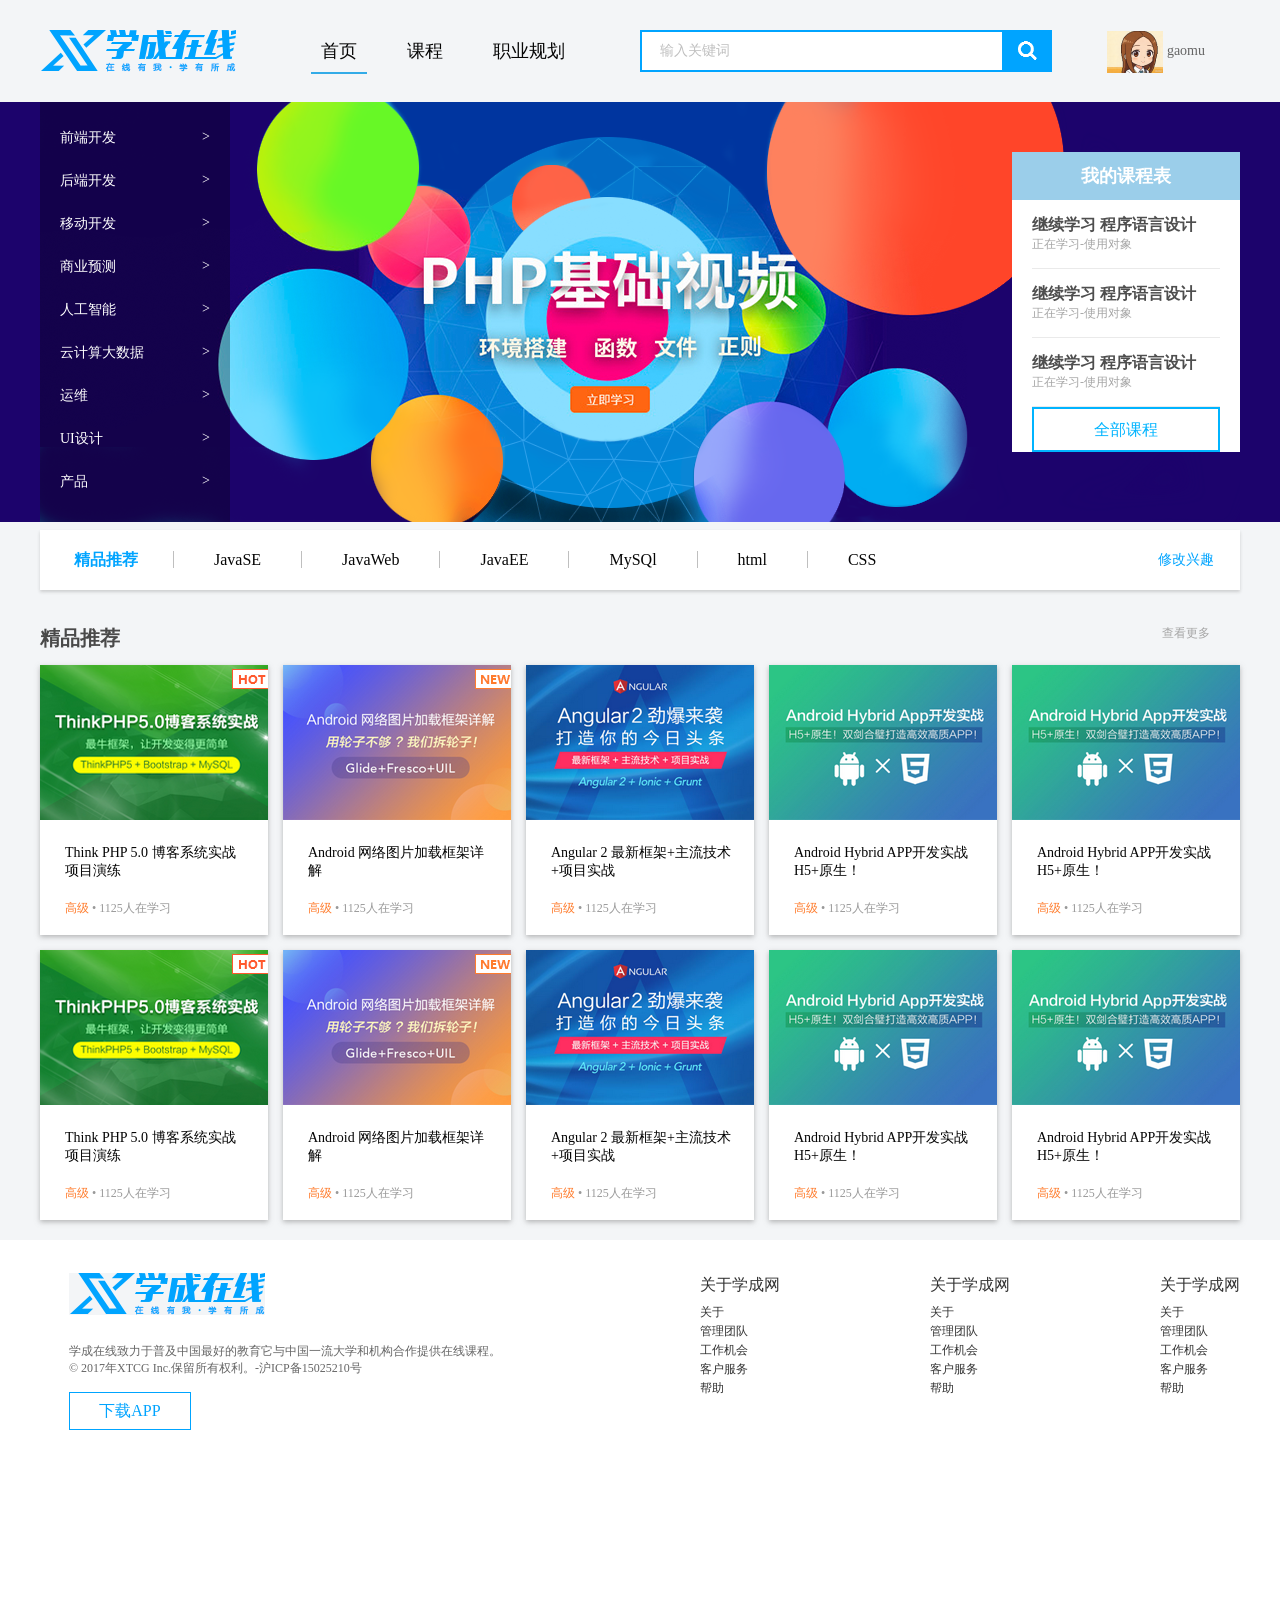
==== index.html @ fb97bf6c "第一次上传" ====
<!DOCTYPE html>
<html lang="en">

<head>
    <meta charset="UTF-8">
    <meta name="viewport" content="width=device-width, initial-scale=1.0">
    <title>XueCheng Website</title>
    <link rel="stylesheet" href="style.css">
</head>

<body>
    <!-- 头部制作开始 -->
    <div class="header w">
        <!-- logo部分 -->
        <div class="logo">
            <img src="image/Logo.png" alt="">
        </div>

        <!-- 导航栏部分 -->
        <div class="nav">
            <ul>
                <li><a href="#" class="underScore">首页</a></li>
                <li><a href="#">课程</a></li>
                <li><a href="#">职业规划</a></li>
            </ul>
        </div>

        <!-- 搜索栏部分 -->
        <div class="search">
            <input type="text" value="输入关键词">
            <button></button>
        </div>

        <!-- 用户部分 -->
        <div class="user">
            <img src="image/gaomu.png" alt="" style="vertical-align: middle;">
            gaomu
        </div>
    </div>
    <!-- 头部制作结束 -->

    <!-- banner部分开始 -->
    <div class="banner">
        <div class="w">
            <!-- subnav部分 -->
            <div class="subnav">
                <ul>
                    <li><a href="#">前端开发<span>&gt;</span></a></li>
                    <li><a href="#">后端开发<span>&gt;</span></a></li>
                    <li><a href="#">移动开发<span>&gt;</span></a></li>
                    <li><a href="#">商业预测<span>&gt;</span></a></li>
                    <li><a href="#">人工智能<span>&gt;</span></a></li>
                    <li><a href="#">云计算大数据<span>&gt;</span></a></li>
                    <li><a href="#">运维<span>&gt;</span></a></li>
                    <li><a href="#">UI设计<span>&gt;</span></a></li>
                    <li><a href="#">产品<span>&gt;</span></a></li>
                </ul>
            </div>

            <!-- course部分 -->
            <div class="course">
                <h2>我的课程表</h2>

                <div class="bd">
                    <ul>
                        <li>
                            <h4>继续学习 程序语言设计</h4>
                            <p>正在学习-使用对象</p>
                        </li>
                        <li>
                            <h4>继续学习 程序语言设计</h4>
                            <p>正在学习-使用对象</p>
                        </li>
                        <li>
                            <h4>继续学习 程序语言设计</h4>
                            <p>正在学习-使用对象</p>
                        </li>
                    </ul>

                    <a href="#">全部课程</a>
                </div>
            </div>
        </div>
    </div>
    <!-- banner部分结束 -->

    <!-- topPick部分开始-->
    <div class="goods w">
        <h3>精品推荐</h3>
        <ul>
            <li><a href="#" class="glowEffect">JavaSE</a></li>
            <li><a href="#" class="glowEffect">JavaWeb</a></li>
            <li><a href="#" class="glowEffect">JavaEE</a></li>
            <li><a href="#" class="glowEffect">MySQl</a></li>
            <li><a href="#" class="glowEffect">html</a></li>
            <li><a href="#" class="glowEffect">CSS</a></li>
        </ul>

        <a href="#" class="mod glowEffect">修改兴趣</a>
    </div>
    <!-- topPick部分结束 -->

    <!-- box核心内容开始 -->
    <div class="box w">
        <div class="box-head">
            <h3>精品推荐</h3>
            <a href="#">查看更多</a>
        </div>

        <div class="box-bd">
            <ul>
                <li>
                    <img src="image/goods_03.png" alt="">
                    <h4>Think PHP 5.0 博客系统实战项目演练</h4>
                    <div class="info"><span>高级</span> • 1125人在学习</div>
                </li>
                <li>
                    <img src="image/goods_05.png" alt="">
                    <h4>Android 网络图片加载框架详解</h4>
                    <div class="info"><span>高级</span> • 1125人在学习</div>
                </li>
                <li>
                    <img src="image/goods_07.png" alt="">
                    <h4>Angular 2 最新框架+主流技术+项目实战</h4>
                    <div class="info"><span>高级</span> • 1125人在学习</div>
                </li>
                <li>
                    <img src="image/goods_09.png" alt="">
                    <h4>Android Hybrid APP开发实战 H5+原生！</h4>
                    <div class="info"><span>高级</span> • 1125人在学习</div>
                </li>
                <li>
                    <img src="image/goods_09.png" alt="">
                    <h4>Android Hybrid APP开发实战 H5+原生！</h4>
                    <div class="info"><span>高级</span> • 1125人在学习</div>
                </li>
                <li>
                    <img src="image/goods_03.png" alt="">
                    <h4>Think PHP 5.0 博客系统实战项目演练</h4>
                    <div class="info"><span>高级</span> • 1125人在学习</div>
                </li>
                <li>
                    <img src="image/goods_05.png" alt="">
                    <h4>Android 网络图片加载框架详解</h4>
                    <div class="info"><span>高级</span> • 1125人在学习</div>
                </li>
                <li>
                    <img src="image/goods_07.png" alt="">
                    <h4>Angular 2 最新框架+主流技术+项目实战</h4>
                    <div class="info"><span>高级</span> • 1125人在学习</div>
                </li>
                <li>
                    <img src="image/goods_09.png" alt="">
                    <h4>Android Hybrid APP开发实战 H5+原生！</h4>
                    <div class="info"><span>高级</span> • 1125人在学习</div>
                </li>
                <li>
                    <img src="image/goods_09.png" alt="">
                    <h4>Android Hybrid APP开发实战 H5+原生！</h4>
                    <div class="info"><span>高级</span> • 1125人在学习</div>
                </li>
            </ul>
        </div>
    </div>
    <!-- box核心内容结束 -->

    <!-- footer部分开始 -->
    <div class="footer">
        <div class="w">
            <div class="footerLeft">
                <img src="image/Logo.png" alt="">
                <p>学成在线致力于普及中国最好的教育它与中国一流大学和机构合作提供在线课程。<br>
                    © 2017年XTCG Inc.保留所有权利。-沪ICP备15025210号</p>
                <a href="#" class="glowEffect logo1">下载APP</a>
            </div>
            <div class="footerRight">
                <dl>
                    <dt>关于学成网</dt>
                    <dd><a href="#">关于</a></dd>
                    <dd><a href="#">管理团队</a></dd>
                    <dd><a href="#">工作机会</a></dd>
                    <dd><a href="#">客户服务</a></dd>
                    <dd><a href="#">帮助</a></dd>
                </dl>

                <dl>
                    <dt>关于学成网</dt>
                    <dd><a href="#">关于</a></dd>
                    <dd><a href="#">管理团队</a></dd>
                    <dd><a href="#">工作机会</a></dd>
                    <dd><a href="#">客户服务</a></dd>
                    <dd><a href="#">帮助</a></dd>
                </dl>

                <dl>
                    <dt>关于学成网</dt>
                    <dd><a href="#">关于</a></dd>
                    <dd><a href="#">管理团队</a></dd>
                    <dd><a href="#">工作机会</a></dd>
                    <dd><a href="#">客户服务</a></dd>
                    <dd><a href="#">帮助</a></dd>
                </dl>
            </div>
        </div>
    </div>



</body>

</html>
---- style.css ----
* {
    margin: 0;
    padding: 0;
}

.w {
    width: 1200px;
    margin: auto;

}

body {
    background-color: #f3f5f7;
}

input {
    outline: none;
}

.underScore {
    border-bottom: 2px solid #32abe7;
}

.glowEffect:hover {
    color: #0c49ef;
}

/* .clearfix:before,
.clearfix:after {
    content: "";
    display: table;
}

.clearfix:after {
    clear: both;
}

.clearfix {
    *zoom: 1;
} */

li {
    list-style: none;
}

a {
    text-decoration: none;
}

/* 头部部分 */
.header {
    height: 42px;
    /* background-color: aqua; */
    margin: 30px auto;
}

/* logo部分 */
.logo {
    float: left;
    height: 42px;
    width: 196px;
}

/* 导航栏部分 */
.nav {
    float: left;
    margin-left: 60px;
}

.nav ul li {
    float: left;
    margin: 0 15px;
}

.nav ul li a {
    display: block;
    height: 42px;
    padding: 0 10px;
    line-height: 42px;
    font-size: 18px;
    color: #050505;
}

.nav ul li a:hover {
    border-bottom: 2px solid #004aff;
    color: #004aff;
}

/* 搜索栏部分 */
.search {
    float: left;
    height: 42px;
    width: 412px;
    /* background-color: brown; */
    margin-left: 50px;
}

.search input {
    float: left;
    height: 38px;
    width: 342px;
    border: 2px solid #00a4ff;
    border-right: 0;
    color: #bfbfbf;
    font-size: 14px;
    padding-left: 18px;
}

.search button {
    float: left;
    height: 42px;
    width: 50px;
    border: 0;
    background: url(image/SearchLogo.png);
}

/* 用户部分 */
.user {
    float: right;
    line-height: 42px;
    margin-right: 35px;
    font-size: 14px;
    color: #666;
}

.user image {
    float: left;
}

.user div {
    float: left;
}

/* banner部分 */
.banner {
    height: 420px;
    background-color: #1c036c;
}

.banner .w {
    height: 420px;
    background: url(image/banner.png) no-repeat top center;
}

.subnav {
    float: left;
    height: 420px;
    width: 190px;
    background-color: rgba(0, 0, 0, 0.3);
}

.subnav ul {
    padding: 12.5px 0;
}

.subnav ul li {
    height: 43px;
    line-height: 43px;
    padding: 0 20px;
}

.subnav ul li a {
    font-size: 14px;
    color: #ffffff;
}

.subnav ul li a span {
    float: right;
}

.subnav ul li a:hover {
    color: #00b4ff;
}

/* course部分 */
.course {
    float: right;
    margin-top: 50px;
    height: 300px;
    width: 228px;
    background-color: #fff;
}

.course h2 {
    width: 228px;
    height: 48px;
    background-color: #9bceea;
    text-align: center;
    line-height: 48px;
    font-size: 18px;
    color: #fff;
}

.bd {
    padding: 0 20px;
}

.bd ul li {
    padding: 15px 0;
    border-bottom: 1px solid #eaeaea;
}

.bd ul li h4 {
    font-size: 16px;
    color: #4e4e4e;
}

.bd ul li p {
    font-size: 12px;
    color: #a5a5a5;
}

.course a {
    display: block;
    height: 41px;
    border: 2px solid #00b4ff;
    text-align: center;
    line-height: 41px;
    color: #00b4ff;
    font-size: 16px;
}

.course a:hover {
    border: 2px solid #171be9;
    color: #171be9;
}

/* 商品推荐部分 */
.goods {
    margin-top: 8px;
    height: 60px;
    background-color: #ffffff;
    box-shadow: 0px 2px 3px 0px rgba(118, 118, 118, 0.3);
    line-height: 60px;
}

.goods h3 {
    float: left;
    margin-left: 34px;
    font-size: 16px;
    color: #00a4ff;
}

.goods ul {
    float: left;
    margin-left: 35px;
}

.goods ul li {
    float: left;
}

.goods ul li a {
    padding: 0 40px;
    border-left: 1px solid #bfbfbf;
    font-size: 16px;
    color: #050505
}


.goods .mod {
    float: right;
    margin-right: 26px;
    font-size: 14px;
    color: #00a4ff;
}

.box {
    margin-top: 35px;
    height: 595px;
    background-color: #f3f5f7;
}

.box-head {
    height: 40px;
}

.box-head h3 {
    float: left;
    font-size: 20px;
    color: #494949
}

.box-head a {
    float: right;
    margin-right: 30px;
    font-size: 12px;
    color: #a5a5a5;
}

.box-bd ul {
    width: 1225px;
}

.box-bd ul li {
    float: left;
    margin-right: 15px;
    margin-bottom: 15px;
    width: 228px;
    height: 270px;
    background-color: #ffffff;
    box-shadow: 0px 2px 5px 0px rgba(118, 118, 118, 0.5);
}

.box-bd ul li img {
    width: 100%;
}

.box-bd ul li h4 {
    float: left;
    margin: 20px 20px 20px 25px;
    font-size: 14px;
    color: #050505;
    font-weight: 400;
}

.box-bd .info {
    margin: 0 20px 0 25px;
    font-size: 12px;
    color: #999;
}

.box-bd span {
    font-size: 12px;
    color: #ff7c2d;
}

.footer {
    margin-top: 20px;
    height: 417px;
    background-color: #fff;
}

.footerLeft {
    margin-top: 33px;
    margin-left: 29px;
    float: left;
}

.footerLeft p {
    margin: 24px 0 15px 0;
    font-size: 12px;
    color: #666666;
}

.logo1 {
    display: block;
    width: 120px;
    height: 36px;
    border: solid 1px #00a4ff;
    line-height: 36px;
    text-align: center;
    color: #00a4ff;
}

.footerRight {
    float: right;
    margin-top: 35px;
}

.footerRight dl {
    float: left;
    margin-left: 150px;
}

.footerRight dl dt {
    margin-bottom: 6px;
    font-size: 16px;
    color: #333333;
}

.footerRight dl dd a {
    font-size: 12px;
    color: #333333;
}
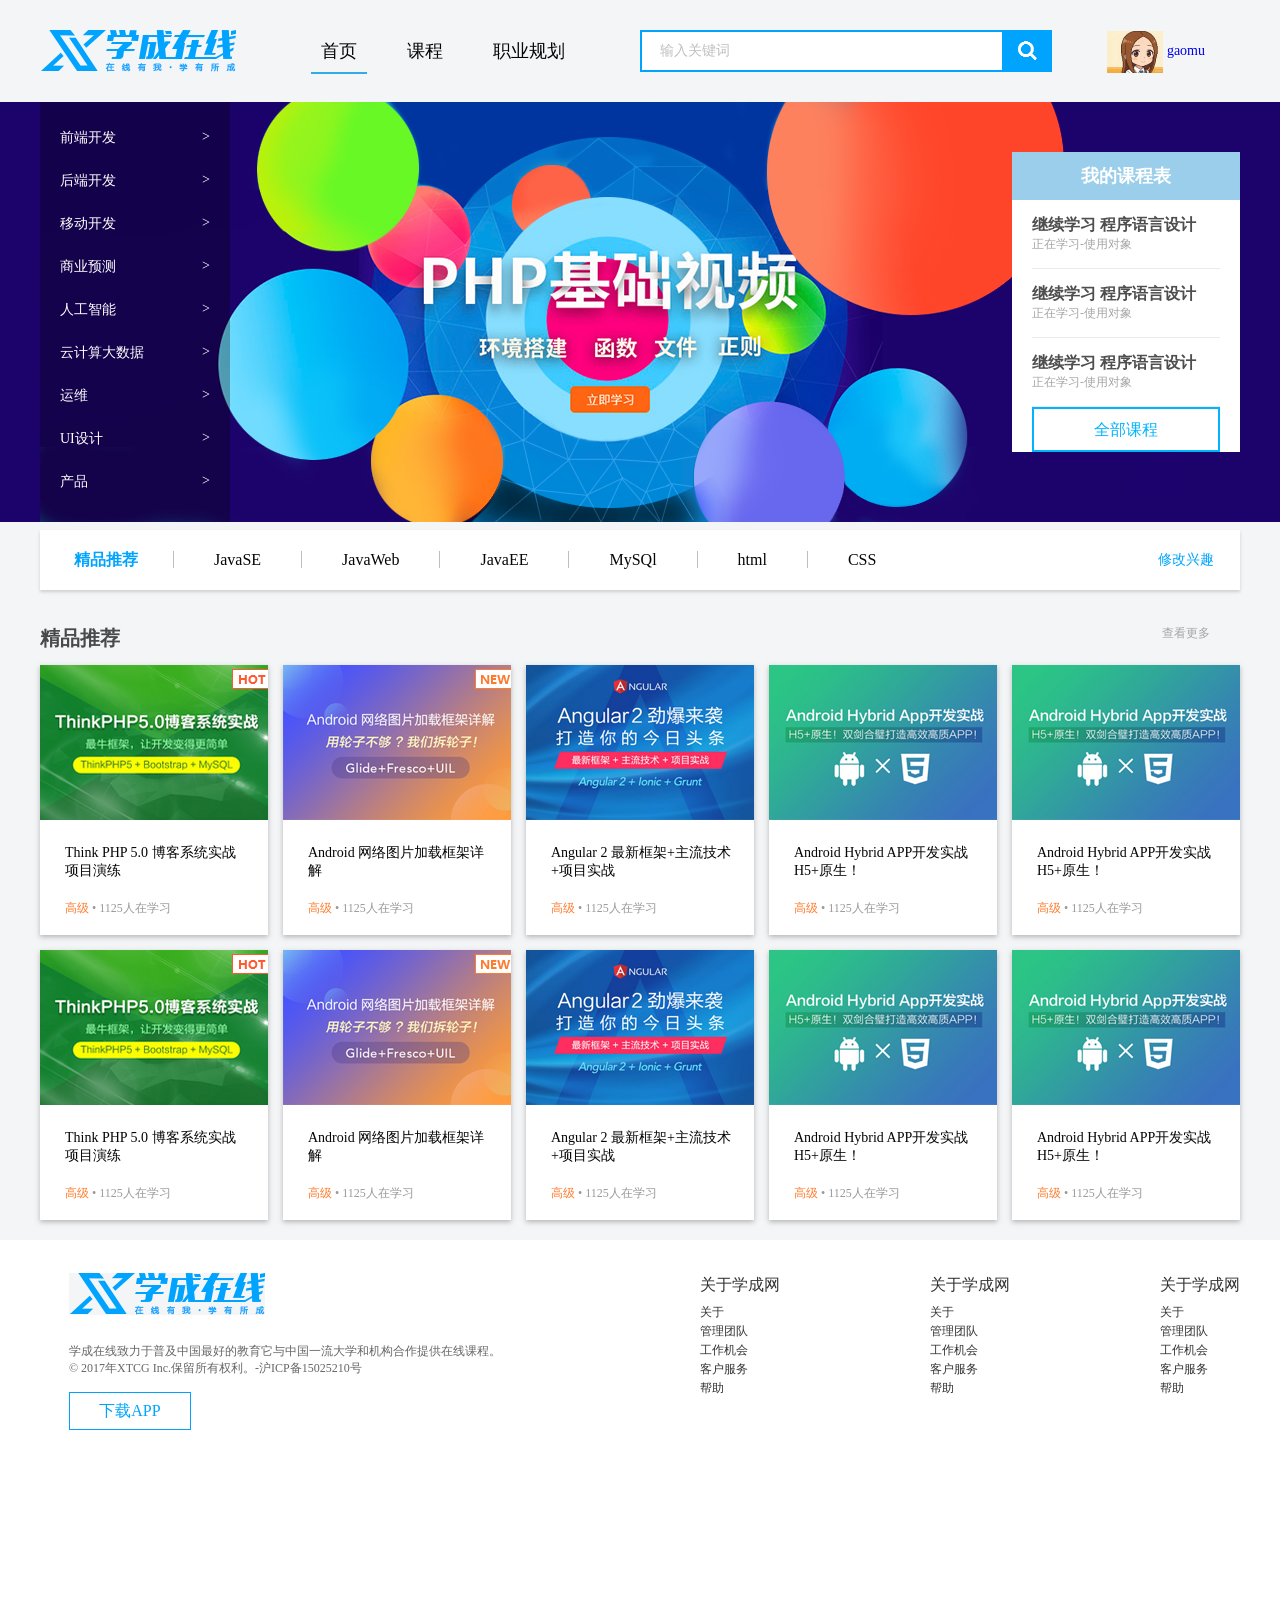
==== commit cba28bab: "第二次提交" ====
--- a/index.html
+++ b/index.html
@@ -34,7 +34,7 @@
         <!-- 用户部分 -->
         <div class="user">
             <img src="image/gaomu.png" alt="" style="vertical-align: middle;">
-            gaomu
+            <a href="recommendation.html">gaomu</a>
         </div>
     </div>
     <!-- 头部制作结束 -->
